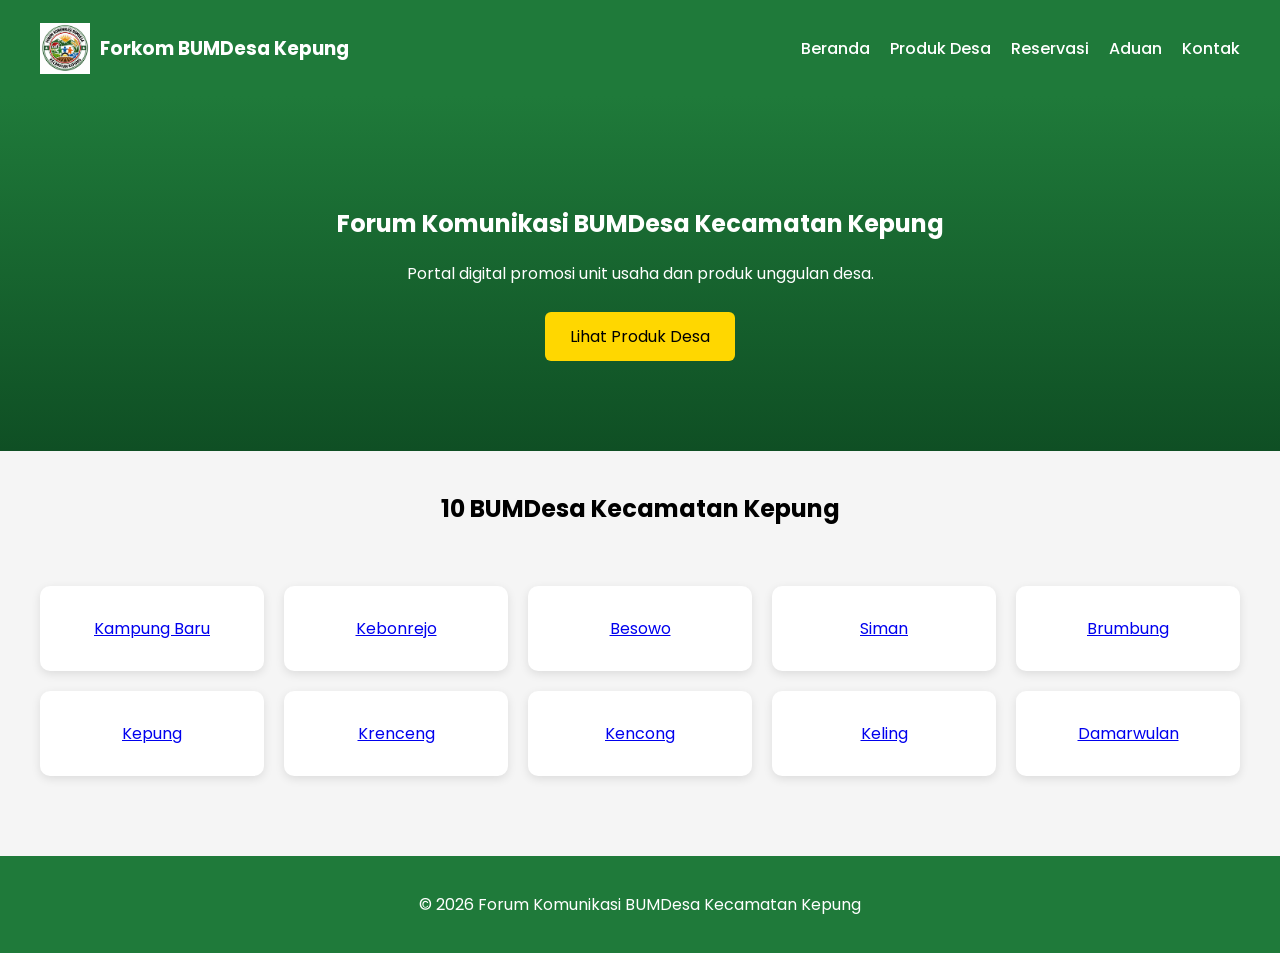
==== index.html @ 918ea2d1 "Add files via upload" ====
<!DOCTYPE html>
<html lang="id">
<head>
<meta charset="UTF-8">
<meta name="viewport" content="width=device-width, initial-scale=1.0">
<title>Forkom BUMDesa Kecamatan Kepung</title>
<link rel="stylesheet" href="css/style.css">
<link href="https://fonts.googleapis.com/css2?family=Poppins:wght@300;500;700&display=swap" rel="stylesheet">
</head>

<body>

<header>
<div class="navbar">
<div class="logo">
<img src="img/logo.png">
<h3>Forkom BUMDesa Kepung</h3>
</div>
<nav>
<ul>
<li><a href="index.html">Beranda</a></li>
<li><a href="produk.html">Produk Desa</a></li>
<li><a href="reservasi.html">Reservasi</a></li>
<li><a href="aduan.html">Aduan</a></li>
<li><a href="kontak.html">Kontak</a></li>
</ul>
</nav>
</div>
</header>

<section class="hero">
<h1>Forum Komunikasi BUMDesa Kecamatan Kepung</h1>
<p>Portal digital promosi unit usaha dan produk unggulan desa.</p>
<a class="btn" href="produk.html">Lihat Produk Desa</a>
</section>

<section>
<h2>10 BUMDesa Kecamatan Kepung</h2>
<div class="grid">
<a class="card" href="desa/kampungbaru.html">Kampung Baru</a>
<a class="card" href="desa/kebonrejo.html">Kebonrejo</a>
<a class="card" href="desa/besowo.html">Besowo</a>
<a class="card" href="desa/siman.html">Siman</a>
<a class="card" href="desa/brumbung.html">Brumbung</a>
<a class="card" href="desa/kepung.html">Kepung</a>
<a class="card" href="desa/krenceng.html">Krenceng</a>
<a class="card" href="desa/kencong.html">Kencong</a>
<a class="card" href="desa/keling.html">Keling</a>
<a class="card" href="desa/damarwulan.html">Damarwulan</a>
</div>
</section>

<footer>
<p>© 2026 Forum Komunikasi BUMDesa Kecamatan Kepung</p>
</footer>

</body>
</html>
---- css/style.css ----
body{
font-family:Poppins, sans-serif;
margin:0;
background:#f5f5f5;
}

.navbar{
display:flex;
justify-content:space-between;
align-items:center;
padding:15px 40px;
background:#1f7a3a;
color:white;
flex-wrap:wrap;
}

.logo{
display:flex;
align-items:center;
}

.logo img{
width:50px;
margin-right:10px;
}

nav ul{
display:flex;
list-style:none;
gap:20px;
padding:0;
margin:0;
flex-wrap:wrap;
}

nav ul li a{
color:white;
text-decoration:none;
font-weight:500;
}

.hero{
text-align:center;
padding:90px 20px;
background:linear-gradient(#1f7a3a,#0f4f24);
color:white;
}

.btn{
background:gold;
padding:12px 25px;
color:black;
text-decoration:none;
border-radius:6px;
display:inline-block;
margin-top:10px;
}

.grid{
display:grid;
grid-template-columns:repeat(auto-fit,minmax(200px,1fr));
gap:20px;
padding:40px;
}

.card{
background:white;
padding:30px;
text-align:center;
border-radius:10px;
box-shadow:0 3px 10px rgba(0,0,0,0.1);
}

.product{
background:white;
padding:20px;
border-radius:10px;
text-align:center;
box-shadow:0 3px 10px rgba(0,0,0,0.1);
}

.order{
display:inline-block;
margin-top:10px;
background:green;
color:white;
padding:10px 15px;
text-decoration:none;
border-radius:5px;
}

section h2{
text-align:center;
margin-top:40px;
}

footer{
background:#1f7a3a;
color:white;
text-align:center;
padding:20px;
margin-top:40px;
}

form{
max-width:600px;
margin:auto;
display:flex;
flex-direction:column;
gap:10px;
padding:20px;
}

input, textarea, select{
padding:10px;
border:1px solid #ccc;
border-radius:5px;
}

button{
padding:12px;
background:#1f7a3a;
color:white;
border:none;
border-radius:5px;
cursor:pointer;
}
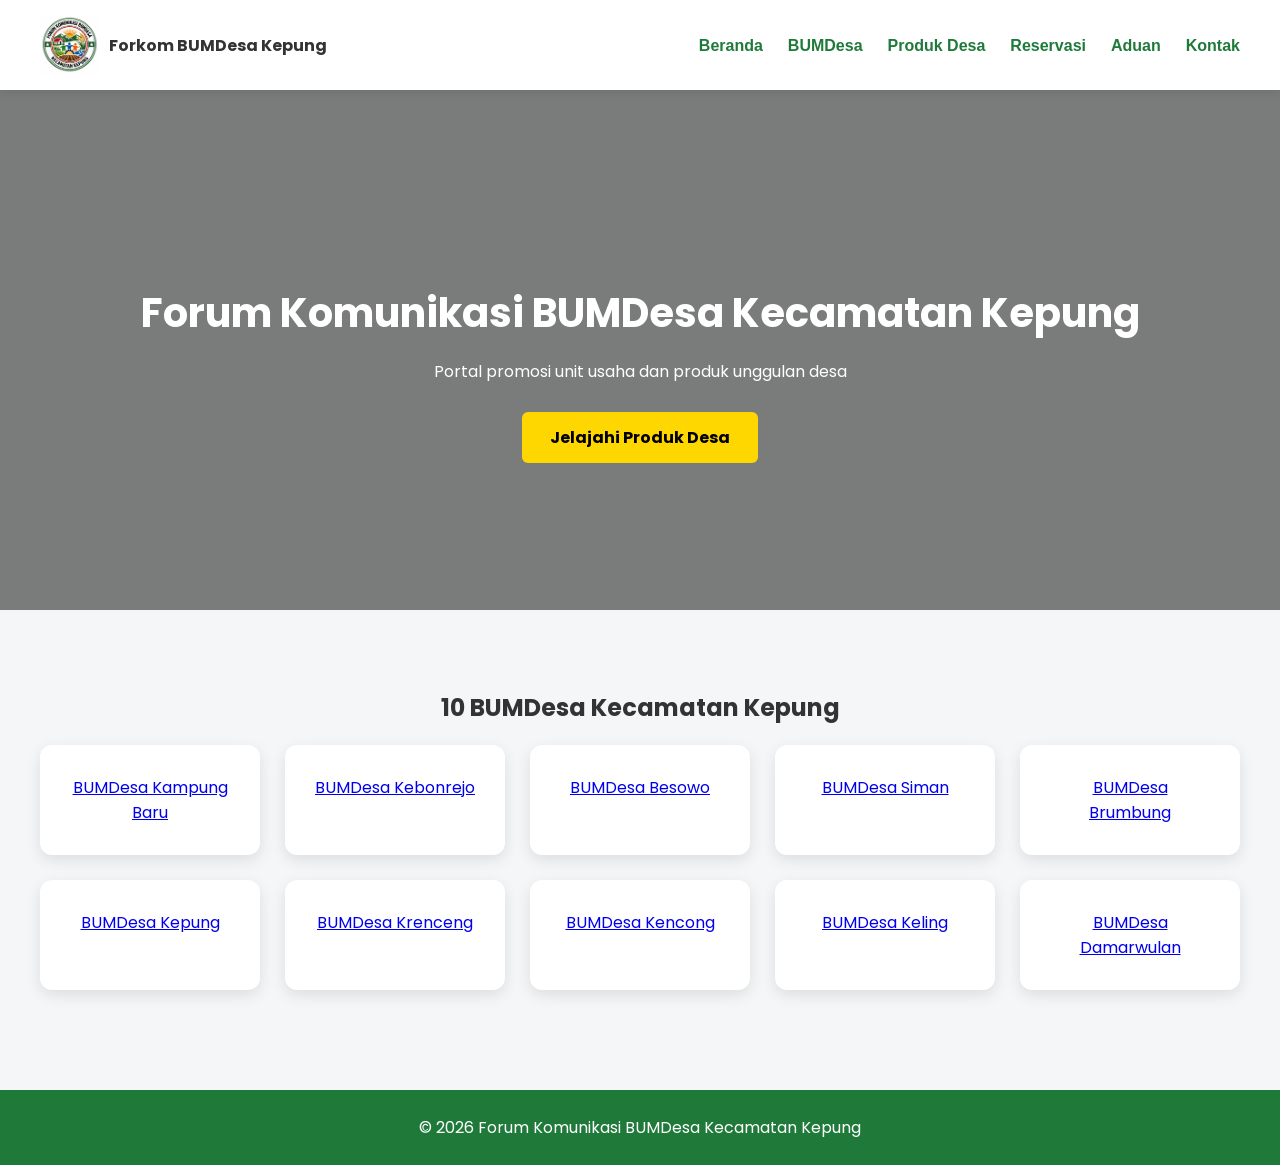
==== commit 4203660c: "Add files via upload" ====
--- a/index.html
+++ b/index.html
@@ -13,46 +13,76 @@
 
 <header>
 <div class="navbar">
+
 <div class="logo">
 <img src="img/logo.png">
-<h3>Forkom BUMDesa Kepung</h3>
+<b>Forkom BUMDesa Kepung</b>
 </div>
+
 <nav>
 <ul>
+
 <li><a href="index.html">Beranda</a></li>
+
+<li class="dropdown">
+<a href="#">BUMDesa</a>
+
+<div class="dropdown-menu">
+<a href="desa/kampungbaru.html">Kampung Baru</a>
+<a href="desa/kebonrejo.html">Kebonrejo</a>
+<a href="desa/besowo.html">Besowo</a>
+<a href="desa/siman.html">Siman</a>
+<a href="desa/brumbung.html">Brumbung</a>
+<a href="desa/kepung.html">Kepung</a>
+<a href="desa/krenceng.html">Krenceng</a>
+<a href="desa/kencong.html">Kencong</a>
+<a href="desa/keling.html">Keling</a>
+<a href="desa/damarwulan.html">Damarwulan</a>
+</div>
+
+</li>
+
 <li><a href="produk.html">Produk Desa</a></li>
 <li><a href="reservasi.html">Reservasi</a></li>
 <li><a href="aduan.html">Aduan</a></li>
 <li><a href="kontak.html">Kontak</a></li>
+
 </ul>
 </nav>
+
 </div>
 </header>
 
 <section class="hero">
 <h1>Forum Komunikasi BUMDesa Kecamatan Kepung</h1>
-<p>Portal digital promosi unit usaha dan produk unggulan desa.</p>
-<a class="btn" href="produk.html">Lihat Produk Desa</a>
+<p>Portal promosi unit usaha dan produk unggulan desa</p>
+<br>
+<a class="btn" href="produk.html">Jelajahi Produk Desa</a>
 </section>
 
-<section>
-<h2>10 BUMDesa Kecamatan Kepung</h2>
+<section class="section">
+
+<h2 align="center">10 BUMDesa Kecamatan Kepung</h2>
+
 <div class="grid">
-<a class="card" href="desa/kampungbaru.html">Kampung Baru</a>
-<a class="card" href="desa/kebonrejo.html">Kebonrejo</a>
-<a class="card" href="desa/besowo.html">Besowo</a>
-<a class="card" href="desa/siman.html">Siman</a>
-<a class="card" href="desa/brumbung.html">Brumbung</a>
-<a class="card" href="desa/kepung.html">Kepung</a>
-<a class="card" href="desa/krenceng.html">Krenceng</a>
-<a class="card" href="desa/kencong.html">Kencong</a>
-<a class="card" href="desa/keling.html">Keling</a>
-<a class="card" href="desa/damarwulan.html">Damarwulan</a>
+
+<a class="card" href="desa/kampungbaru.html">BUMDesa Kampung Baru</a>
+<a class="card" href="desa/kebonrejo.html">BUMDesa Kebonrejo</a>
+<a class="card" href="desa/besowo.html">BUMDesa Besowo</a>
+<a class="card" href="desa/siman.html">BUMDesa Siman</a>
+<a class="card" href="desa/brumbung.html">BUMDesa Brumbung</a>
+<a class="card" href="desa/kepung.html">BUMDesa Kepung</a>
+<a class="card" href="desa/krenceng.html">BUMDesa Krenceng</a>
+<a class="card" href="desa/kencong.html">BUMDesa Kencong</a>
+<a class="card" href="desa/keling.html">BUMDesa Keling</a>
+<a class="card" href="desa/damarwulan.html">BUMDesa Damarwulan</a>
+
 </div>
+
 </section>
 
 <footer>
-<p>© 2026 Forum Komunikasi BUMDesa Kecamatan Kepung</p>
+© 2026 Forum Komunikasi BUMDesa Kecamatan Kepung
 </footer>
 
 </body>
--- a/css/style.css
+++ b/css/style.css
@@ -1,8 +1,17 @@
 
 body{
-font-family:Poppins, sans-serif;
+font-family: 'Poppins', sans-serif;
 margin:0;
-background:#f5f5f5;
+background:#f4f6f7;
+color:#333;
+}
+
+header{
+background:white;
+box-shadow:0 2px 10px rgba(0,0,0,0.1);
+position:sticky;
+top:0;
+z-index:100;
 }
 
 .navbar{
@@ -10,119 +19,124 @@
 justify-content:space-between;
 align-items:center;
 padding:15px 40px;
-background:#1f7a3a;
-color:white;
-flex-wrap:wrap;
 }
 
 .logo{
 display:flex;
 align-items:center;
+gap:10px;
 }
 
 .logo img{
-width:50px;
-margin-right:10px;
+height:60px;
 }
 
 nav ul{
+list-style:none;
 display:flex;
-list-style:none;
-gap:20px;
+gap:25px;
+margin:0;
 padding:0;
-margin:0;
-flex-wrap:wrap;
 }
 
-nav ul li a{
-color:white;
+nav a{
 text-decoration:none;
-font-weight:500;
+color:#1f7a3a;
+font-weight:600;
+}
+
+.dropdown{
+position:relative;
+}
+
+.dropdown-menu{
+display:none;
+position:absolute;
+top:30px;
+left:0;
+background:white;
+box-shadow:0 5px 20px rgba(0,0,0,0.15);
+padding:10px;
+border-radius:6px;
+}
+
+.dropdown-menu a{
+display:block;
+padding:8px 12px;
+}
+
+.dropdown:hover .dropdown-menu{
+display:block;
 }
 
 .hero{
+background:linear-gradient(rgba(0,0,0,.5),rgba(0,0,0,.5)),
+url('../img/desa.jpg');
+background-size:cover;
+background-position:center;
+padding:160px 20px;
 text-align:center;
-padding:90px 20px;
-background:linear-gradient(#1f7a3a,#0f4f24);
 color:white;
 }
 
+.hero h1{
+font-size:40px;
+margin-bottom:10px;
+}
+
 .btn{
-background:gold;
-padding:12px 25px;
+background:#FFD700;
+padding:14px 28px;
+border-radius:6px;
+text-decoration:none;
 color:black;
-text-decoration:none;
-border-radius:6px;
-display:inline-block;
-margin-top:10px;
+font-weight:bold;
+}
+
+.section{
+padding:60px 40px;
+max-width:1200px;
+margin:auto;
 }
 
 .grid{
 display:grid;
-grid-template-columns:repeat(auto-fit,minmax(200px,1fr));
-gap:20px;
-padding:40px;
+grid-template-columns:repeat(auto-fit,minmax(220px,1fr));
+gap:25px;
 }
 
 .card{
 background:white;
 padding:30px;
+border-radius:12px;
+box-shadow:0 5px 15px rgba(0,0,0,0.1);
+transition:.3s;
 text-align:center;
-border-radius:10px;
-box-shadow:0 3px 10px rgba(0,0,0,0.1);
 }
 
-.product{
-background:white;
-padding:20px;
+.card:hover{
+transform:translateY(-8px);
+}
+
+.product img{
+width:100%;
 border-radius:10px;
-text-align:center;
-box-shadow:0 3px 10px rgba(0,0,0,0.1);
 }
 
 .order{
 display:inline-block;
 margin-top:10px;
-background:green;
+background:#1f7a3a;
 color:white;
 padding:10px 15px;
+border-radius:6px;
 text-decoration:none;
-border-radius:5px;
-}
-
-section h2{
-text-align:center;
-margin-top:40px;
 }
 
 footer{
 background:#1f7a3a;
 color:white;
 text-align:center;
-padding:20px;
+padding:25px;
 margin-top:40px;
 }
-
-form{
-max-width:600px;
-margin:auto;
-display:flex;
-flex-direction:column;
-gap:10px;
-padding:20px;
-}
-
-input, textarea, select{
-padding:10px;
-border:1px solid #ccc;
-border-radius:5px;
-}
-
-button{
-padding:12px;
-background:#1f7a3a;
-color:white;
-border:none;
-border-radius:5px;
-cursor:pointer;
-}
